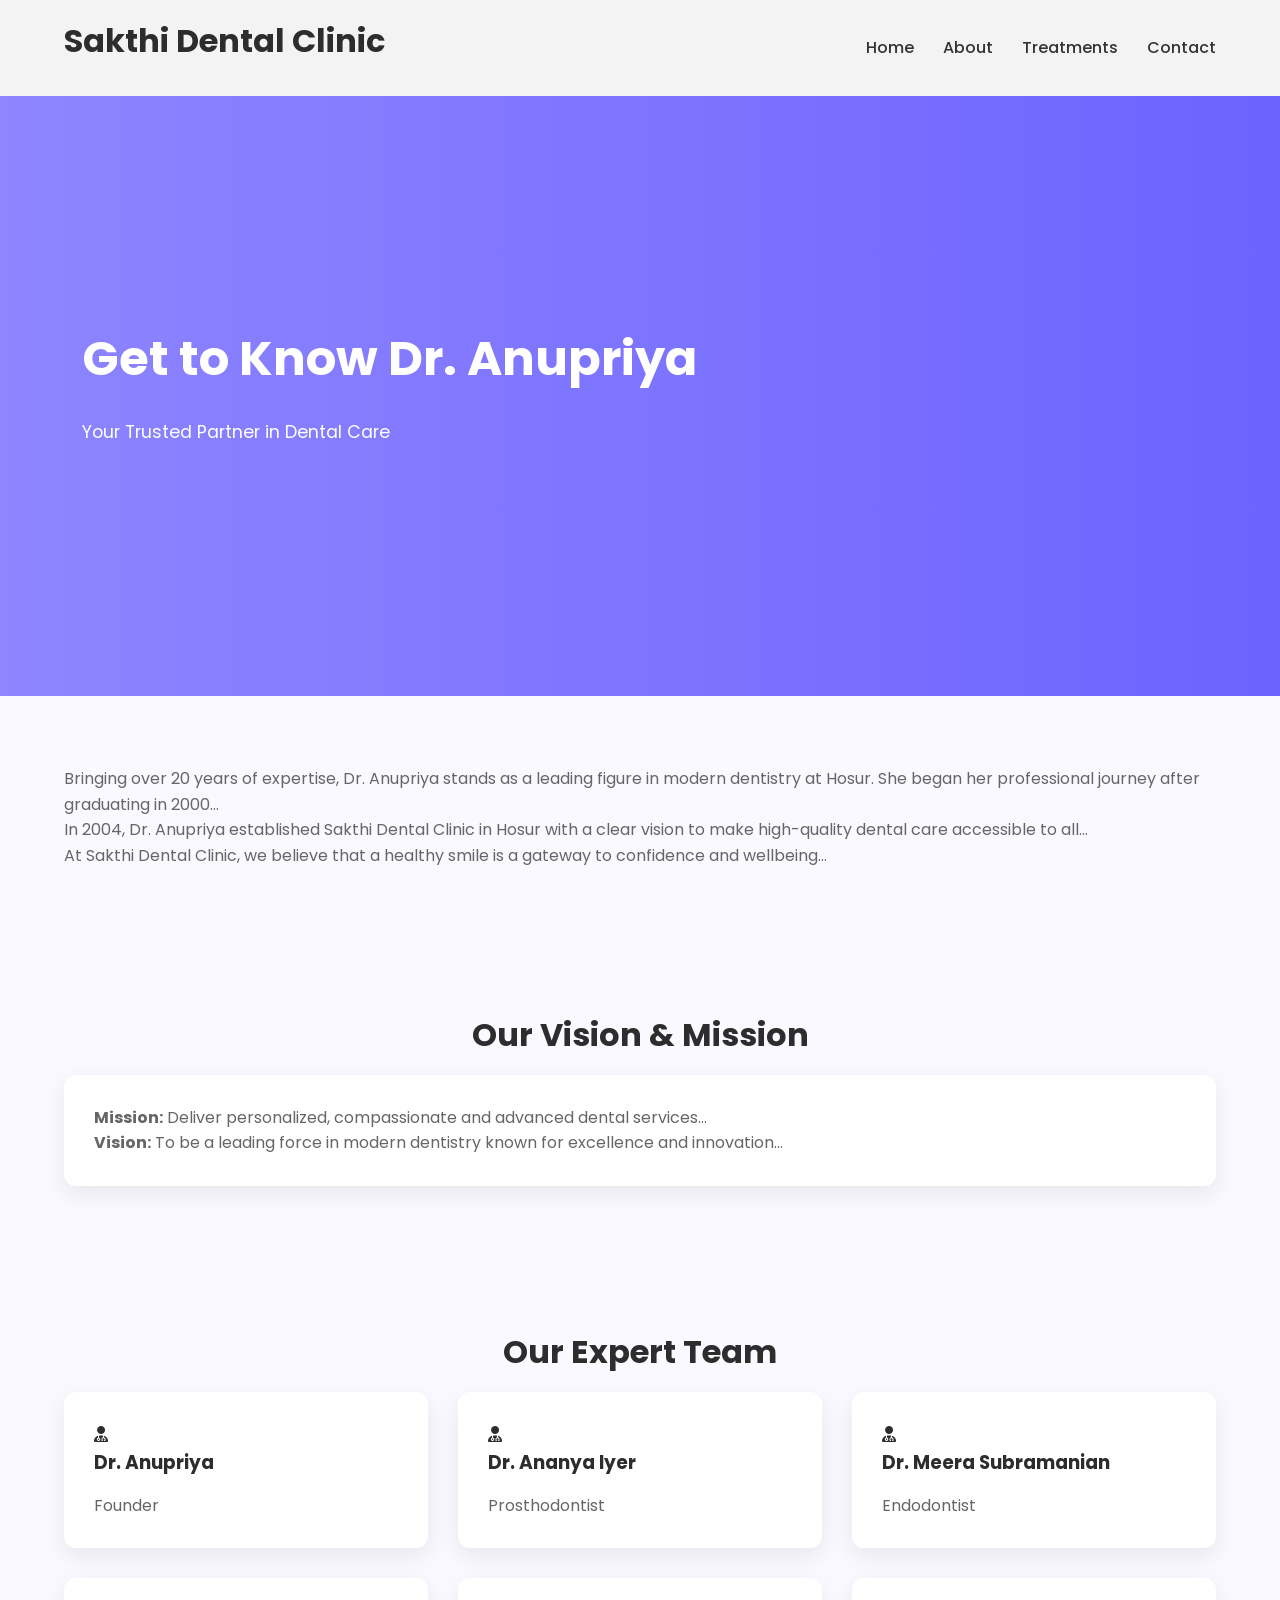
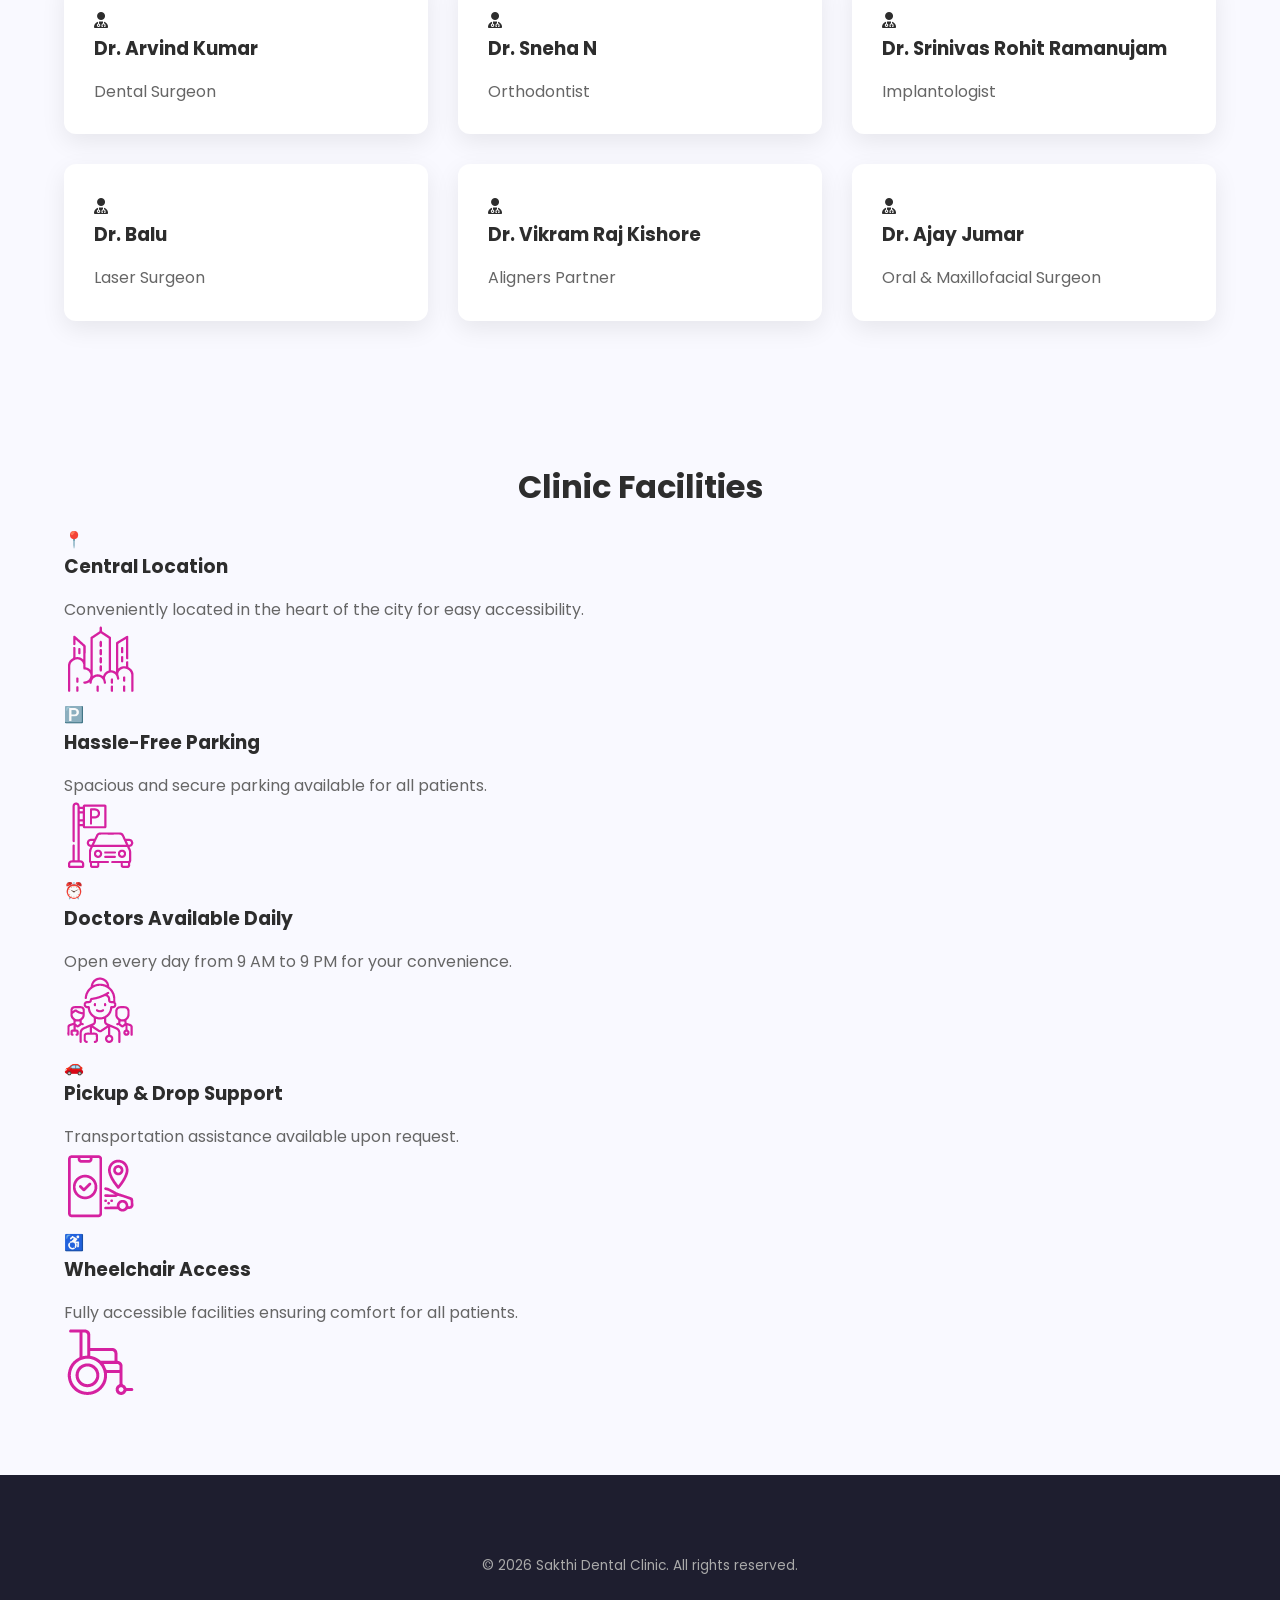
==== about.html @ f7b4defb "Initial website upload" ====
<!DOCTYPE html>
<html lang="en">
<head>
<meta charset="UTF-8">
<meta name="viewport" content="width=device-width, initial-scale=1.0">
<meta name="description" content="Meet Dr. Anupriya and the expert dental team at Sakthi Dental Clinic, Hosur. Over 20 years of trusted dental excellence.">
<meta name="keywords" content="Dentist in Hosur, Dr Anupriya, Dental Clinic Hosur, Orthodontist Hosur">
<meta name="author" content="Sakthi Dental Clinic">
<title>About Us | Sakthi Dental Clinic</title>
<link rel="stylesheet" href="style.css">
<link rel="stylesheet" href="https://cdnjs.cloudflare.com/ajax/libs/font-awesome/6.5.0/css/all.min.css">
</head>

<body>

<header>
<div class="container navbar">
<h2>Sakthi Dental Clinic</h2>
<nav class="nav-links">
<a href="index.html">Home</a>
<a href="about.html">About</a>
<a href="treatments.html">Treatments</a>
<a href="contact.html">Contact</a>
</nav>
</div>
</header>

<section class="hero">
<div class="container">
<h1>Get to Know Dr. Anupriya</h1>
<p>Your Trusted Partner in Dental Care</p>
</div>
</section>

<section>
<div class="container">
<p>Bringing over 20 years of expertise, Dr. Anupriya stands as a leading figure in modern dentistry at Hosur. She began her professional journey after graduating in 2000...</p>

<p>In 2004, Dr. Anupriya established Sakthi Dental Clinic in Hosur with a clear vision to make high-quality dental care accessible to all...</p>

<p>At Sakthi Dental Clinic, we believe that a healthy smile is a gateway to confidence and wellbeing...</p>
</div>
</section>

<section>
<div class="container">
<h2>Our Vision & Mission</h2>
<div class="card">
<p><strong>Mission:</strong> Deliver personalized, compassionate and advanced dental services...</p>
<p><strong>Vision:</strong> To be a leading force in modern dentistry known for excellence and innovation...</p>
</div>
</div>
</section>

<section>
<div class="container">
<h2>Our Expert Team</h2>
<div class="grid grid-3">

<div class="card"><i class="fa-solid fa-user-doctor"></i><h3>Dr. Anupriya</h3><p>Founder</p></div>
<div class="card"><i class="fa-solid fa-user-doctor"></i><h3>Dr. Ananya Iyer</h3><p>Prosthodontist</p></div>
<div class="card"><i class="fa-solid fa-user-doctor"></i><h3>Dr. Meera Subramanian</h3><p>Endodontist</p></div>
<div class="card"><i class="fa-solid fa-user-doctor"></i><h3>Dr. Arvind Kumar</h3><p>Dental Surgeon</p></div>
<div class="card"><i class="fa-solid fa-user-doctor"></i><h3>Dr. Sneha N</h3><p>Orthodontist</p></div>
<div class="card"><i class="fa-solid fa-user-doctor"></i><h3>Dr. Srinivas Rohit Ramanujam</h3><p>Implantologist</p></div>
<div class="card"><i class="fa-solid fa-user-doctor"></i><h3>Dr. Balu</h3><p>Laser Surgeon</p></div>
<div class="card"><i class="fa-solid fa-user-doctor"></i><h3>Dr. Vikram Raj Kishore</h3><p>Aligners Partner</p></div>
<div class="card"><i class="fa-solid fa-user-doctor"></i><h3>Dr. Ajay Jumar</h3><p>Oral & Maxillofacial Surgeon</p></div>

</div>
</div>
</section>

<section class="clinic-facilities">
  <div class="container">
    <h2 class="section-title">Clinic Facilities</h2>

    <div class="facilities-grid">

      <div class="facility-card">
        <div class="icon">📍</div>
        <h3>Central Location</h3>
        <p>Conveniently located in the heart of the city for easy accessibility.</p>
        <img src="images/icons/Icon-city-center.png" alt="" srcset="">
      </div>

      <div class="facility-card">
        <div class="icon">🅿️</div>
        <h3>Hassle-Free Parking</h3>
        <p>Spacious and secure parking available for all patients.</p>
        <img src="images/icons/Icon-parking.png" alt="" srcset="">
      </div>

      <div class="facility-card">
        <div class="icon">⏰</div>
        <h3>Doctors Available Daily</h3>
        <p>Open every day from 9 AM to 9 PM for your convenience.</p>
        <img src="images/icons/Icon-doctors.png" alt="" srcset="">
      </div>

      <div class="facility-card">
        <div class="icon">🚗</div>
        <h3>Pickup & Drop Support</h3>
        <p>Transportation assistance available upon request.</p>
        <img src="images/icons/Icon-pickup.png" alt="" srcset="">
      </div>

      <div class="facility-card">
        <div class="icon">♿</div>
        <h3>Wheelchair Access</h3>
        <p>Fully accessible facilities ensuring comfort for all patients.</p>
        <img src="images/icons/Icon-wheel-chair.png" alt="" srcset="">
      </div>

    </div>
  </div>
</section>

<footer>
<div class="container footer-bottom">
© 2026 Sakthi Dental Clinic. All rights reserved.
</div>
</footer>

</body>
</html>
---- style.css ----
/* ============================= */
/* SAKTHI DENTAL CLINIC STYLES  */
/* ============================= */

@import url('https://fonts.googleapis.com/css2?family=Poppins:wght@300;400;600;700&display=swap');

:root {
  --primary: #6C63FF;
  --accent: #FF6B9A;
  --bg: #F9F9FF;
  --dark: #2D2D2D;
  --gray: #666;
  --white: #fff;
  --radius: 12px;
  --shadow: 0 8px 25px rgba(0,0,0,0.08);
}

* {
  margin: 0;
  padding: 0;
  box-sizing: border-box;
}

body {
  font-family: 'Poppins', sans-serif;
  background: var(--bg);
  color: var(--dark);
  line-height: 1.6;
}

.container {
  width: 90%;
  max-width: 1200px;
  margin: auto;
}

section {
  padding: 70px 0;
}

h1, h2, h3 {
  margin-bottom: 15px;
}

h2 {
  font-size: 2rem;
  text-align: center;
}

p {
  color: var(--gray);
}

.btn {
  display: inline-block;
  padding: 12px 25px;
  border-radius: 30px;
  text-decoration: none;
  color: white;
  transition: 0.3s ease;
  font-weight: 600;
}

.btn-primary {
  background: rgb(162, 251, 28);
}

.btn-accent {
  background: var(--accent);
}

.btn:hover {
  transform: translateY(-3px);
  box-shadow: var(--shadow);
}

/* NAVBAR */

/* ============================== */
/* HEADER IMPROVEMENT */
/* ============================== */

header {
  background: #f3f3f3;
  padding: 15px 0;
}

.navbar {
  display: flex;
  align-items: center;
  justify-content: space-between;
}

/* LEFT LOGO */
.logo {
  display: flex;
  align-items: center;
}

.logo img {
  height: 70px;   /* adjust if needed */
}

/* CENTER TITLE */
.site-title {
  flex: 1;
  text-align: center;
  font-size: 2.4rem;   /* 🔥 bigger */
  font-weight: 700;
  letter-spacing: 1px;
}

/* RIGHT NAV */
.nav-links a {
  margin-left: 25px;
  text-decoration: none;
  font-weight: 500;
  color: #333;
}

.nav-links a:hover {
  color: #6C63FF;
}

/* HERO */

.hero {
  background: linear-gradient(to left, #6C63FF, #8E85FF);
  color: white;
  text-align: center;
  padding: 100px 20px;
}

.hero h1 {
  font-size: 2.8rem;
}

.hero p {
  margin: 20px 0;
  color: white;
}

/* CARD GRID */

.grid {
  display: grid;
  gap: 30px;
}

.grid-3 {
  grid-template-columns: repeat(auto-fit, minmax(280px, 1fr));
}

.card {
  background: white;
  padding: 30px;
  border-radius: var(--radius);
  box-shadow: var(--shadow);
  transition: 0.3s;
}

.card:hover {
  transform: translateY(-5px);
}

/* TESTIMONIAL */

.testimonial {
  text-align: center;
  max-width: 700px;
  margin: auto;
}

.testimonial p {
  font-style: italic;
  margin-bottom: 15px;
}

/* CONTACT */

.contact-wrapper {
  display: grid;
  grid-template-columns: repeat(auto-fit, minmax(320px, 1fr));
  gap: 40px;
}

form input, form textarea {
  width: 100%;
  padding: 12px;
  margin-bottom: 15px;
  border-radius: 8px;
  border: 1px solid #ddd;
  font-family: inherit;
}

form input:focus, form textarea:focus {
  outline: none;
  border-color: var(--primary);
}

.error {
  color: red;
  font-size: 0.8rem;
  margin-top: -10px;
  margin-bottom: 10px;
}

/* FOOTER */

footer {
  background: #1E1E2F;
  color: white;
  padding: 50px 0;
}

footer h3 {
  margin-bottom: 20px;
}

footer a {
  color: #ccc;
  text-decoration: none;
  display: block;
  margin-bottom: 8px;
}

footer a:hover {
  color: white;
}

.footer-grid {
  display: grid;
  gap: 30px;
  grid-template-columns: repeat(auto-fit, minmax(200px, 1fr));
}

.footer-bottom {
  text-align: center;
  margin-top: 30px;
  font-size: 0.85rem;
  color: #aaa;
}

/* RESPONSIVE */

@media(max-width:768px) {
  .hero h1 {
    font-size: 2rem;
  }
}
.form-status {
  margin-bottom: 15px;
  padding: 12px;
  border-radius: 8px;
  display: none;
  font-weight: 500;
}

.form-status.success {
  background: #E6FFFA;
  color: #047857;
  border: 1px solid #10B981;
  display: block;
}

.form-status.error-status {
  background: #FFE4E6;
  color: #B91C1C;
  border: 1px solid #EF4444;
  display: block;
}

button.loading {
  opacity: 0.7;
  pointer-events: none;
}

.hero {
  position: relative;
  height: 600px;
  display: flex;
  align-items: center;
  justify-content: center;
  text-align: left;
  color: white;
  overflow: hidden;
}

.hero-slider {
  position: relative;
  width: 100%;
  height: 100%;
  top: 0;
  left: 0;
}

.slide {
  position: absolute;
  width: 100%;
  height: 100%;
  object-fit: cover;
  opacity: 0;
  transition: opacity 1.2s ease-in-out;
}

.slide.active {
  opacity: 1;
}

.hero-overlay {
  position: absolute;
  width: 100%;
  height: 100%;
  background: linear-gradient(to left, rgba(108,99,255,0.8), rgba(142,133,255,0.8));
  top: 0;
  left: 0;
  z-index: 1;
}

.hero-content {
  position: relative;
  z-index: 2;
}

.hero h1 {
  font-size: 3rem;
  margin-bottom: 20px;
}

.hero p {
  margin-bottom: 25px;
  font-size: 1.1rem;
}
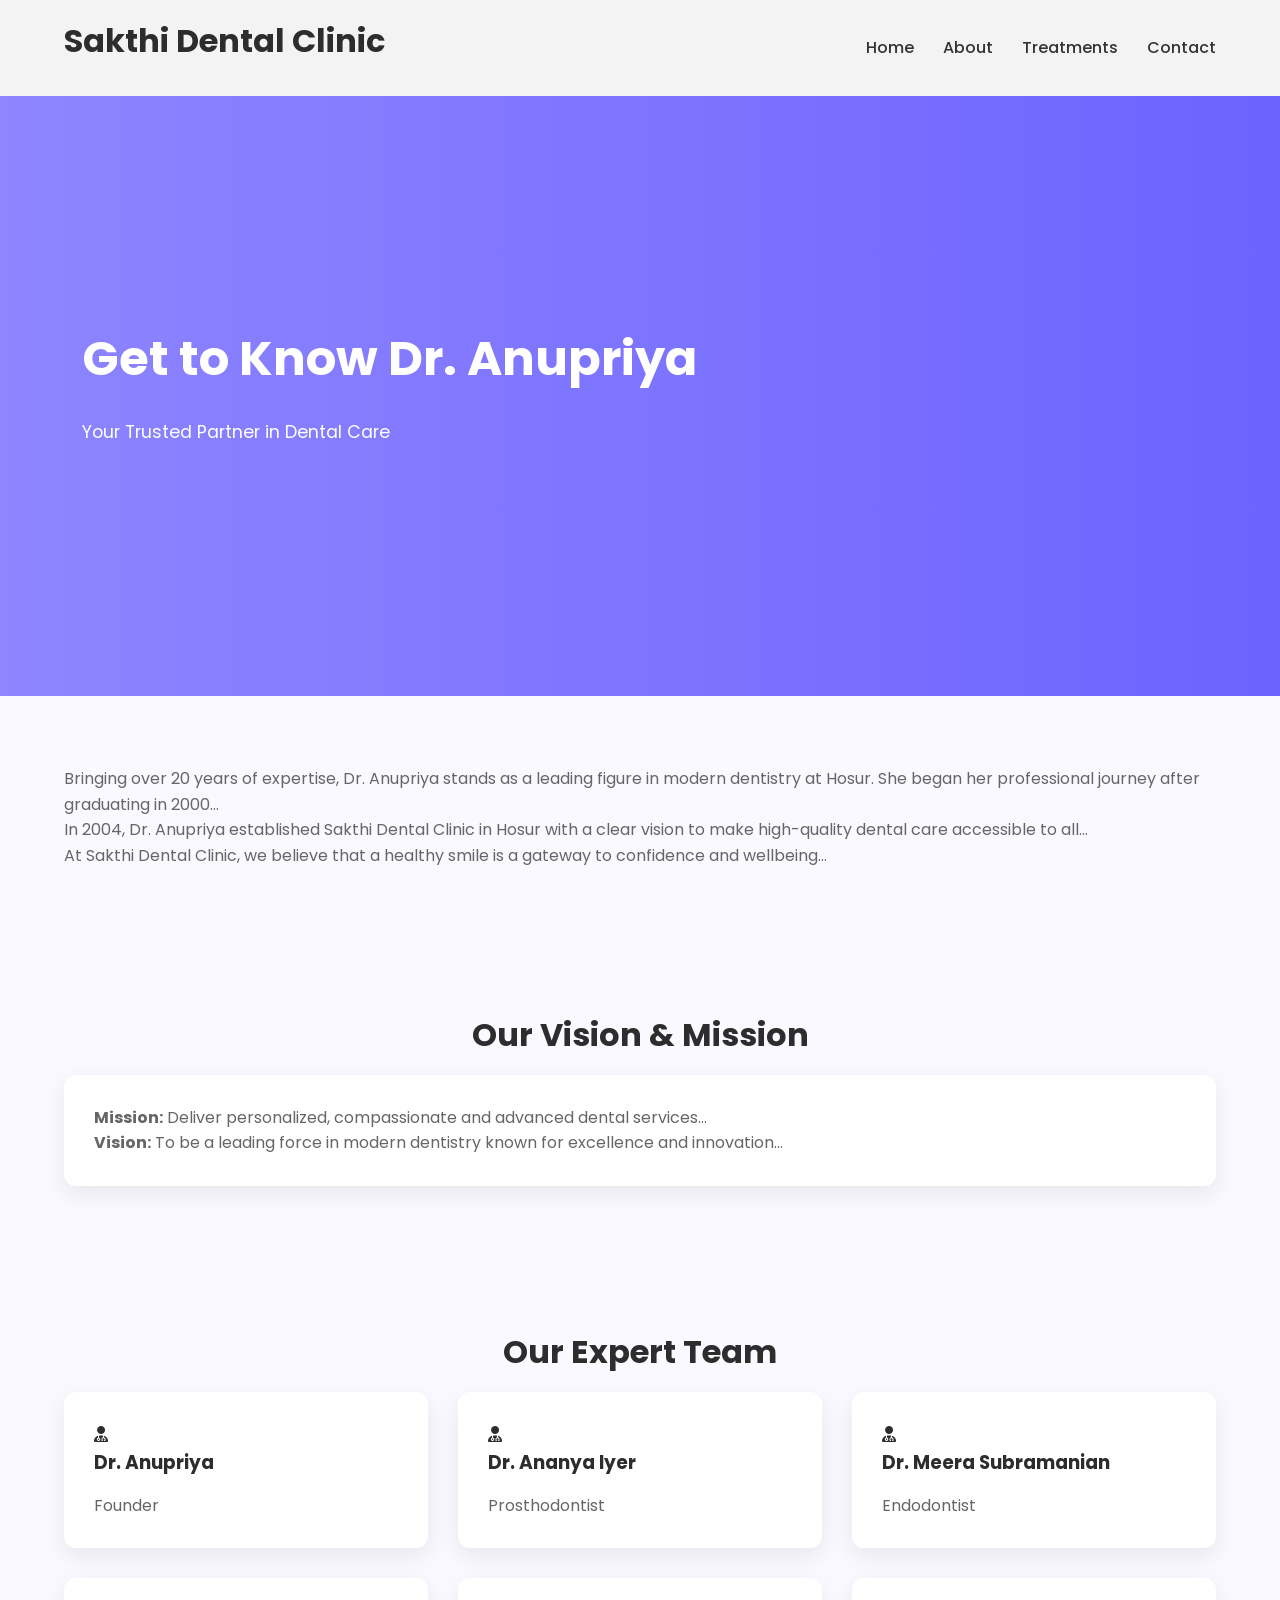
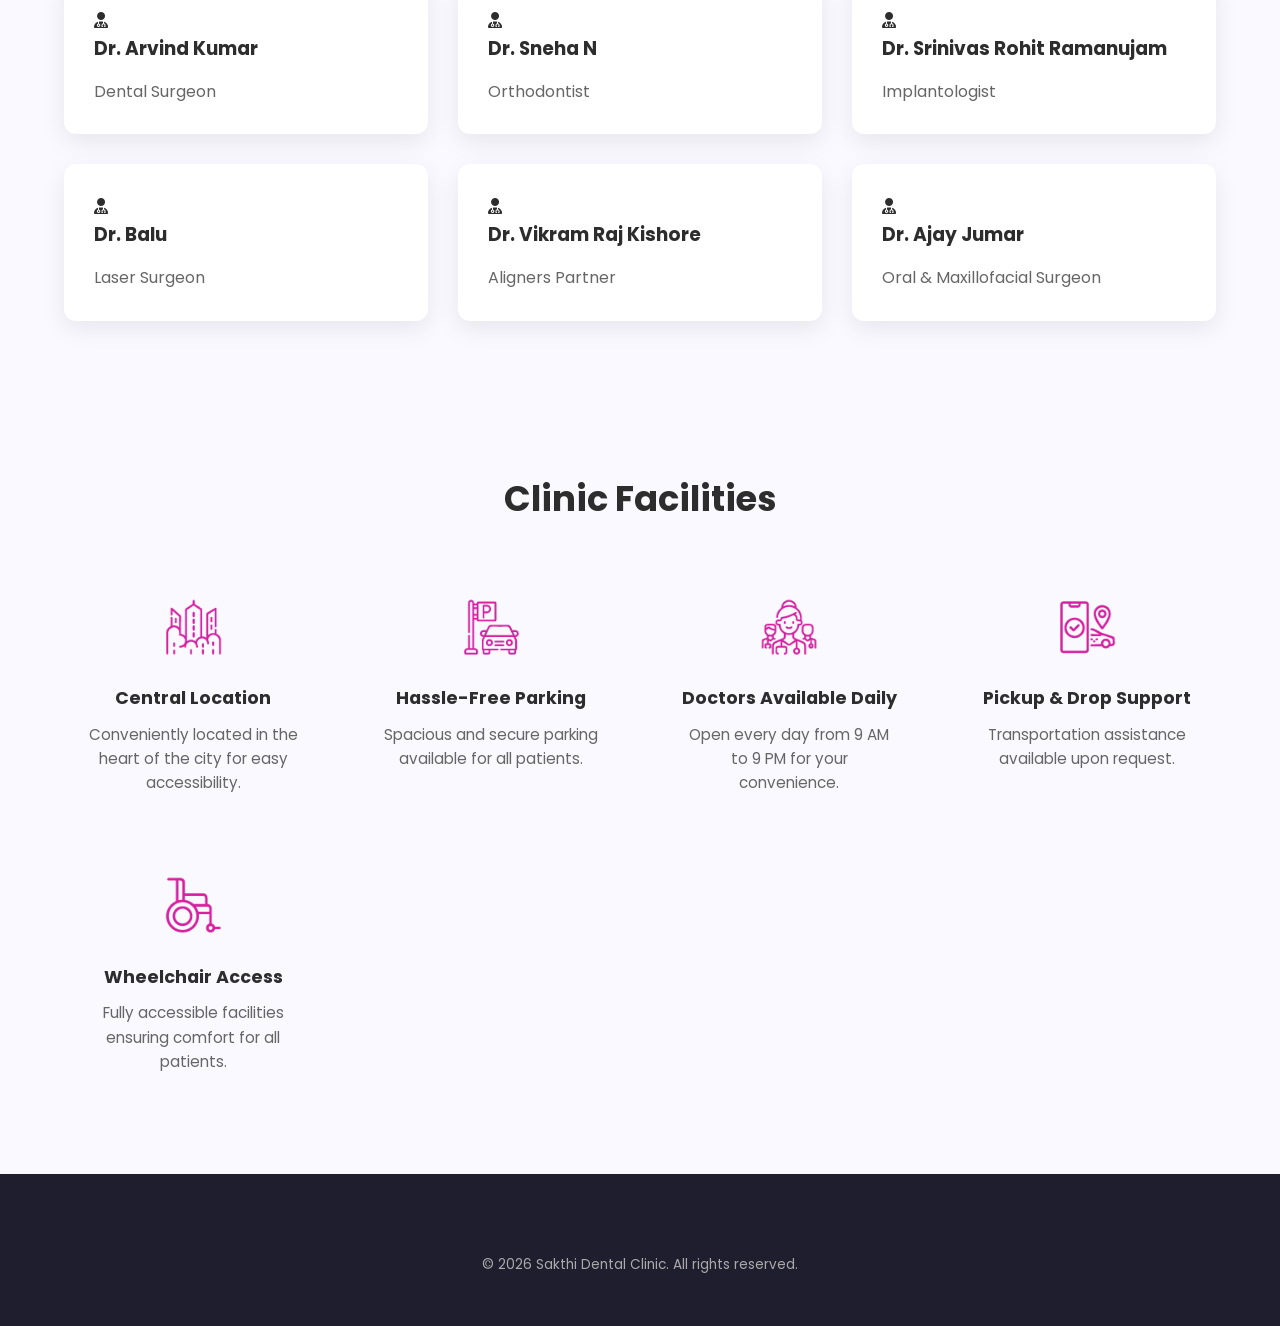
==== commit aeda0002: "Updated treatments.html page" ====
--- a/about.html
+++ b/about.html
@@ -75,41 +75,36 @@
   <div class="container">
     <h2 class="section-title">Clinic Facilities</h2>
 
-    <div class="facilities-grid">
+    <div class="facilities-row">
 
-      <div class="facility-card">
-        <div class="icon">📍</div>
+      <div class="facility-item">
+        <img src="images/icons/Icon-city-center.png" alt="Central Location">
         <h3>Central Location</h3>
         <p>Conveniently located in the heart of the city for easy accessibility.</p>
-        <img src="images/icons/Icon-city-center.png" alt="" srcset="">
       </div>
 
-      <div class="facility-card">
-        <div class="icon">🅿️</div>
+      <div class="facility-item">
+        <img src="images/icons/Icon-parking.png" alt="Parking Facility">
         <h3>Hassle-Free Parking</h3>
         <p>Spacious and secure parking available for all patients.</p>
-        <img src="images/icons/Icon-parking.png" alt="" srcset="">
       </div>
 
-      <div class="facility-card">
-        <div class="icon">⏰</div>
+      <div class="facility-item">
+        <img src="images/icons/Icon-doctors.png" alt="Doctors Available">
         <h3>Doctors Available Daily</h3>
         <p>Open every day from 9 AM to 9 PM for your convenience.</p>
-        <img src="images/icons/Icon-doctors.png" alt="" srcset="">
       </div>
 
-      <div class="facility-card">
-        <div class="icon">🚗</div>
+      <div class="facility-item">
+        <img src="images/icons/Icon-pickup.png" alt="Pickup Support">
         <h3>Pickup & Drop Support</h3>
         <p>Transportation assistance available upon request.</p>
-        <img src="images/icons/Icon-pickup.png" alt="" srcset="">
       </div>
 
-      <div class="facility-card">
-        <div class="icon">♿</div>
+      <div class="facility-item">
+        <img src="images/icons/Icon-wheel-chair.png" alt="Wheelchair Access">
         <h3>Wheelchair Access</h3>
         <p>Fully accessible facilities ensuring comfort for all patients.</p>
-        <img src="images/icons/Icon-wheel-chair.png" alt="" srcset="">
       </div>
 
     </div>
--- a/style.css
+++ b/style.css
@@ -330,4 +330,155 @@
 .hero p {
   margin-bottom: 25px;
   font-size: 1.1rem;
+}
+
+/* ============================= */
+/* CLINIC FACILITIES SECTION */
+/* ============================= */
+
+.clinic-facilities {
+  padding: 80px 0;
+  background: #f9f9ff;
+  text-align: center;
+}
+
+.section-title {
+  font-size: 2.2rem;
+  margin-bottom: 50px;
+  font-weight: 700;
+}
+
+.facilities-row {
+  display: grid;
+  grid-template-columns: repeat(auto-fit, minmax(220px, 1fr));
+  gap: 40px;
+  align-items: start;
+}
+
+.facility-item {
+  padding: 20px;
+  transition: 0.3s ease;
+}
+
+.facility-item img {
+  width: 60px;
+  height: 60px;
+  margin-bottom: 20px;
+  transition: 0.3s ease;
+}
+
+.facility-item h3 {
+  font-size: 1.1rem;
+  margin-bottom: 10px;
+}
+
+.facility-item p {
+  font-size: 0.95rem;
+  color: #666;
+}
+
+.facility-item:hover img {
+  transform: scale(1.1);
+}
+
+.facility-item:hover {
+  transform: translateY(-5px);
+}
+
+.faq-section {
+  padding: 80px 0;
+  background: #f8f9ff;
+}
+
+.faq-container {
+  max-width: 900px;
+  margin: auto;
+}
+
+.faq-item {
+  margin-bottom: 15px;
+  border-radius: 8px;
+  overflow: hidden;
+  box-shadow: 0 5px 15px rgba(0,0,0,0.08);
+  background: #ffffff;
+}
+
+.faq-question {
+  width: 100%;
+  padding: 18px 20px;
+  text-align: left;
+  border: none;
+  background: #ffffff;
+  font-weight: 600;
+  font-size: 0.95rem;
+  cursor: pointer;
+  transition: 0.3s ease;
+}
+
+.faq-question:hover {
+  background: #f0f2ff;
+}
+
+.faq-answer {
+  max-height: 0;
+  overflow: hidden;
+  padding: 0 20px;
+  background: #fafaff;
+  transition: max-height 0.4s ease, padding 0.4s ease;
+}
+
+.faq-answer p {
+  margin: 15px 0;
+  font-size: 0.9rem;
+  color: #555;
+}
+
+.faq-item.active .faq-answer {
+  max-height: 300px;
+  padding: 10px 20px 20px;
+}
+
+/* MODAL STYLING */
+
+.modal {
+  display: none;
+  position: fixed;
+  z-index: 999;
+  left: 0;
+  top: 0;
+  width: 100%;
+  height: 100%;
+  background: rgba(0,0,0,0.6);
+  justify-content: center;
+  align-items: center;
+}
+
+.modal-content {
+  background: white;
+  width: 90%;
+  max-width: 600px;
+  padding: 30px;
+  border-radius: 12px;
+  animation: fadeIn 0.3s ease-in-out;
+  text-align: left;
+}
+
+.modal-content h2 {
+  margin-bottom: 15px;
+}
+
+.modal-content p {
+  color: #555;
+  line-height: 1.6;
+}
+
+.close-btn {
+  float: right;
+  font-size: 28px;
+  cursor: pointer;
+}
+
+@keyframes fadeIn {
+  from { transform: scale(0.9); opacity: 0; }
+  to { transform: scale(1); opacity: 1; }
 }
